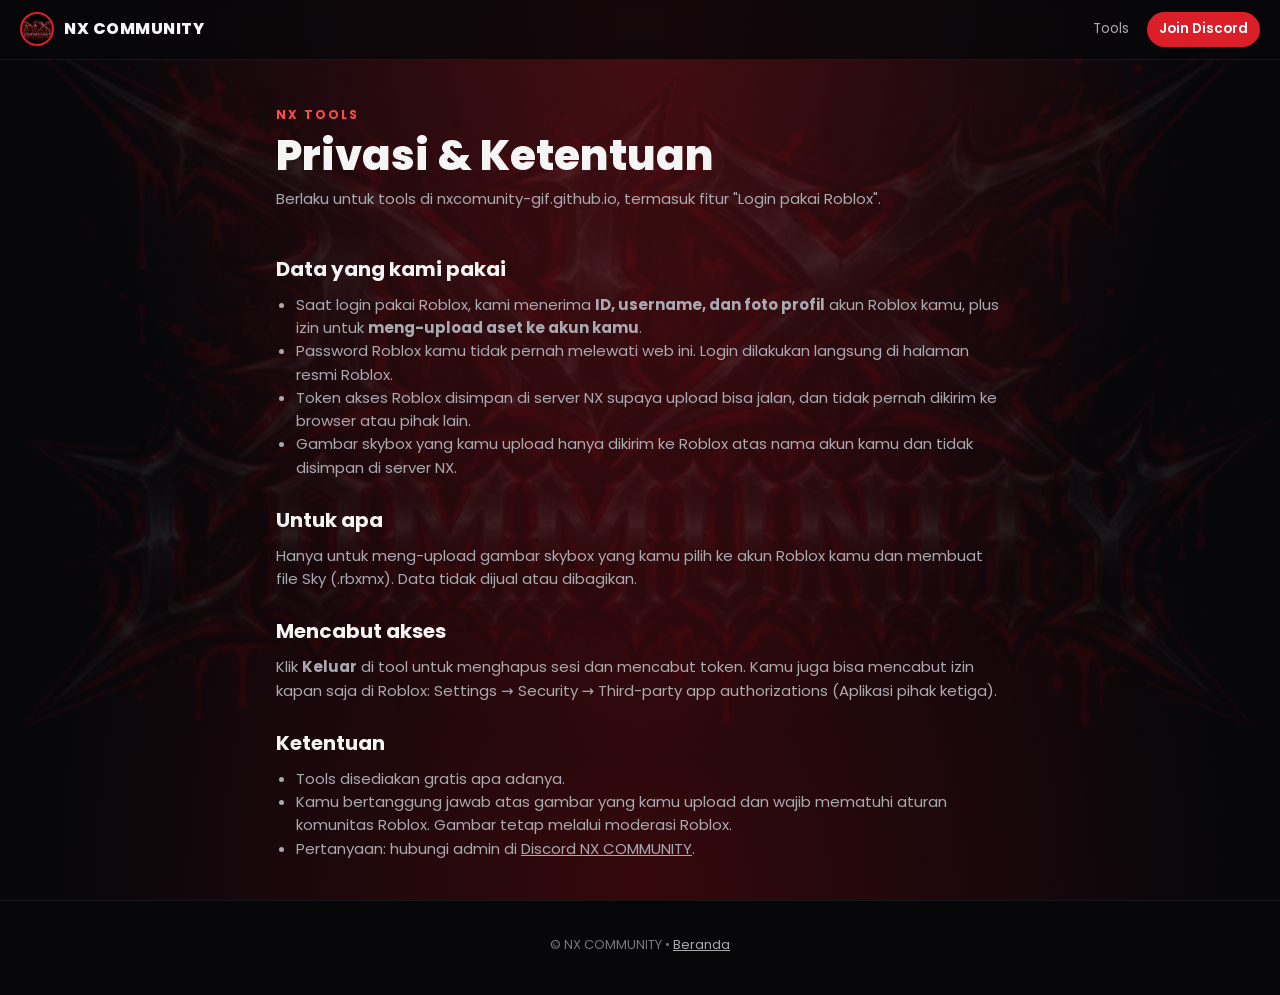
==== privasi.html @ ea33b89e "Skybox: login Roblox + upload otomatis, halaman privasi Co-Authored-By: Claude Opus 5.5 <noreply@ant" ====
<!doctype html>
<html lang="id">
<head>
<meta charset="utf-8">
<meta name="viewport" content="width=device-width, initial-scale=1">
<title>Privasi & Ketentuan — NX COMMUNITY</title>
<link rel="icon" href="nx_logo.webp">
<link rel="preconnect" href="https://fonts.googleapis.com">
<link href="https://fonts.googleapis.com/css2?family=Poppins:wght@400;600;700;800&display=swap" rel="stylesheet">
<link rel="stylesheet" href="style.css">
<style>
  .isi { max-width: 760px; padding-bottom: 40px; }
  .isi h2 { font-size: 20px; margin: 26px 0 8px; }
  .isi p, .isi li { color: var(--redup); font-size: 15px; }
  .isi ul { padding-left: 20px; }
</style>
</head>
<body>
<nav class="nav">
  <a class="merek" href="index.html"><span class="bulat"></span>NX COMMUNITY</a>
  <div class="menu"><a href="index.html#tools">Tools</a><a class="join" href="https://discord.gg/Rg8Uk4Msvd" target="_blank" rel="noopener">Join Discord</a></div>
</nav>
<main class="wadah isi">
  <div class="kepala-tool"><span class="label">NX Tools</span><h1>Privasi & Ketentuan</h1><p>Berlaku untuk tools di nxcomunity-gif.github.io, termasuk fitur "Login pakai Roblox".</p></div>

  <h2>Data yang kami pakai</h2>
  <ul>
    <li>Saat login pakai Roblox, kami menerima <b>ID, username, dan foto profil</b> akun Roblox kamu, plus izin untuk <b>meng-upload aset ke akun kamu</b>.</li>
    <li>Password Roblox kamu tidak pernah melewati web ini. Login dilakukan langsung di halaman resmi Roblox.</li>
    <li>Token akses Roblox disimpan di server NX supaya upload bisa jalan, dan tidak pernah dikirim ke browser atau pihak lain.</li>
    <li>Gambar skybox yang kamu upload hanya dikirim ke Roblox atas nama akun kamu dan tidak disimpan di server NX.</li>
  </ul>

  <h2>Untuk apa</h2>
  <p>Hanya untuk meng-upload gambar skybox yang kamu pilih ke akun Roblox kamu dan membuat file Sky (.rbxmx). Data tidak dijual atau dibagikan.</p>

  <h2>Mencabut akses</h2>
  <p>Klik <b>Keluar</b> di tool untuk menghapus sesi dan mencabut token. Kamu juga bisa mencabut izin kapan saja di Roblox: Settings → Security → Third-party app authorizations (Aplikasi pihak ketiga).</p>

  <h2>Ketentuan</h2>
  <ul>
    <li>Tools disediakan gratis apa adanya.</li>
    <li>Kamu bertanggung jawab atas gambar yang kamu upload dan wajib mematuhi aturan komunitas Roblox. Gambar tetap melalui moderasi Roblox.</li>
    <li>Pertanyaan: hubungi admin di <a href="https://discord.gg/Rg8Uk4Msvd" target="_blank" rel="noopener">Discord NX COMMUNITY</a>.</li>
  </ul>
</main>
<footer class="kaki"><div class="wadah">© NX COMMUNITY • <a href="index.html">Beranda</a></div></footer>
<script src="api.js"></script>
</body>
</html>
---- style.css ----
/* NX COMMUNITY — tema bersama semua halaman */
:root {
  --merah: #dc1e28;
  --merah-terang: #ff4a53;
  --merah-gelap: #6e0a10;
  --bg: #07070a;
  --kartu: rgba(22, 22, 28, .82);
  --garis: rgba(220, 30, 40, .35);
  --teks: #f5f5f5;
  --redup: #a9a9b2;
  --radius: 16px;
}
* { box-sizing: border-box; margin: 0; padding: 0; }
html { scroll-behavior: smooth; }
body {
  font-family: "Poppins", system-ui, sans-serif;
  color: var(--teks);
  background: var(--bg);
  overflow-x: hidden;
  line-height: 1.55;
}
a { color: inherit; }
img { max-width: 100%; display: block; }

/* background merah-hitam + logo samar + percikan api */
.bg { position: fixed; inset: 0; z-index: -2;
  background:
    radial-gradient(ellipse at 50% 0%, rgba(220,30,40,.30), transparent 60%),
    radial-gradient(ellipse at 50% 100%, rgba(110,10,16,.45), transparent 65%),
    var(--bg); }
.bg::before { content: ""; position: absolute; inset: -10%;
  background: url("nx_logo.webp") center 30% / min(160vw, 1300px) no-repeat;
  opacity: .08; filter: blur(1px); animation: napas 8s ease-in-out infinite; }
@keyframes napas { 50% { transform: scale(1.05); opacity: .13; } }
.api { position: fixed; inset: 0; z-index: -1; pointer-events: none; overflow: hidden; }
.api i { position: absolute; bottom: -10px; border-radius: 50%;
  background: var(--merah); box-shadow: 0 0 8px var(--merah);
  animation: naik linear infinite; opacity: 0; }
@keyframes naik { 10% { opacity: .9; } 100% { transform: translateY(-105vh) translateX(var(--geser)); opacity: 0; } }

/* navbar */
.nav { position: sticky; top: 0; z-index: 50;
  display: flex; align-items: center; justify-content: space-between; gap: 12px;
  padding: 12px 20px; background: rgba(7,7,10,.78); backdrop-filter: blur(10px);
  border-bottom: 1px solid rgba(220,30,40,.18); }
.nav .merek { display: flex; align-items: center; gap: 10px; text-decoration: none; font-weight: 800; letter-spacing: .5px; }
.nav .merek span.bulat { width: 34px; height: 34px; border-radius: 50%; border: 2px solid var(--merah);
  background: #000 url("nx_logo.webp") center / 150% no-repeat; }
.nav .menu { display: flex; gap: 6px; flex-wrap: wrap; justify-content: flex-end; }
.nav .menu a { text-decoration: none; font-size: 13.5px; padding: 7px 12px; border-radius: 999px; color: var(--redup); }
.nav .menu a:hover { color: var(--teks); background: rgba(255,255,255,.06); }
.nav .menu a.join { color: #fff; background: var(--merah); font-weight: 600; }
@media (max-width: 640px) { .nav .menu a:not(.join) { display: none; } }

.wadah { width: 100%; max-width: 1100px; margin: 0 auto; padding: 0 16px; }
section { padding: 56px 0; }
.label { display: inline-block; font-size: 12px; font-weight: 700; letter-spacing: 2px; color: var(--merah-terang);
  text-transform: uppercase; margin-bottom: 8px; }
h2.judul { font-size: clamp(26px, 5vw, 38px); font-weight: 800; line-height: 1.15; margin-bottom: 10px; }
p.lead { color: var(--redup); max-width: 620px; }

/* tombol */
.btn { display: inline-flex; align-items: center; justify-content: center; gap: 8px;
  padding: 13px 22px; border-radius: 12px; font-weight: 700; font-size: 15px; text-decoration: none;
  border: 1px solid var(--garis); background: var(--kartu); color: var(--teks); cursor: pointer;
  transition: transform .15s, box-shadow .15s, border-color .15s; font-family: inherit; }
.btn:hover { transform: translateY(-2px); border-color: var(--merah); box-shadow: 0 8px 24px rgba(220,30,40,.3); }
.btn.utama { background: linear-gradient(135deg, var(--merah), var(--merah-gelap)); border-color: var(--merah-terang); }
.btn:disabled { opacity: .5; cursor: not-allowed; transform: none; }

/* kartu */
.grid { display: grid; gap: 16px; grid-template-columns: repeat(auto-fit, minmax(min(300px, 100%), 1fr)); }
.kartu { position: relative; background: var(--kartu); border: 1px solid rgba(255,255,255,.07);
  border-radius: var(--radius); padding: 22px; text-decoration: none; display: flex; flex-direction: column; gap: 8px;
  transition: transform .15s, border-color .15s, box-shadow .15s; }
a.kartu:hover { transform: translateY(-3px); border-color: var(--garis); box-shadow: 0 10px 30px rgba(0,0,0,.5); }
.kartu .ikon { width: 46px; height: 46px; border-radius: 12px; display: grid; place-items: center;
  background: rgba(220,30,40,.14); color: var(--merah-terang); font-size: 22px; }
.kartu .tag { font-size: 11px; font-weight: 700; letter-spacing: 1.5px; color: var(--merah-terang); }
.kartu h3 { font-size: 18px; font-weight: 700; }
.kartu p { color: var(--redup); font-size: 14px; flex: 1; }
.kartu .aksi { font-size: 13px; font-weight: 700; color: var(--merah-terang); margin-top: 6px; }

/* panel tool */
.panel { background: var(--kartu); border: 1px solid rgba(255,255,255,.08); border-radius: var(--radius); padding: 22px; }
label.f { display: block; font-size: 13px; color: var(--redup); margin: 14px 0 6px; }
input.f, select.f, textarea.f { width: 100%; padding: 12px 14px; border-radius: 10px; font: inherit; font-size: 15px;
  color: var(--teks); background: rgba(0,0,0,.45); border: 1px solid rgba(255,255,255,.12); }
input.f:focus, select.f:focus, textarea.f:focus { outline: none; border-color: var(--merah); }

footer.kaki { padding: 34px 0 40px; text-align: center; color: #777; font-size: 13px; border-top: 1px solid rgba(255,255,255,.06); }
footer.kaki a { color: var(--redup); }

.kepala-tool { padding: 42px 0 18px; }
.kepala-tool h1 { font-size: clamp(28px, 6vw, 42px); font-weight: 800; line-height: 1.1; }
.kepala-tool p { color: var(--redup); margin-top: 8px; max-width: 640px; }
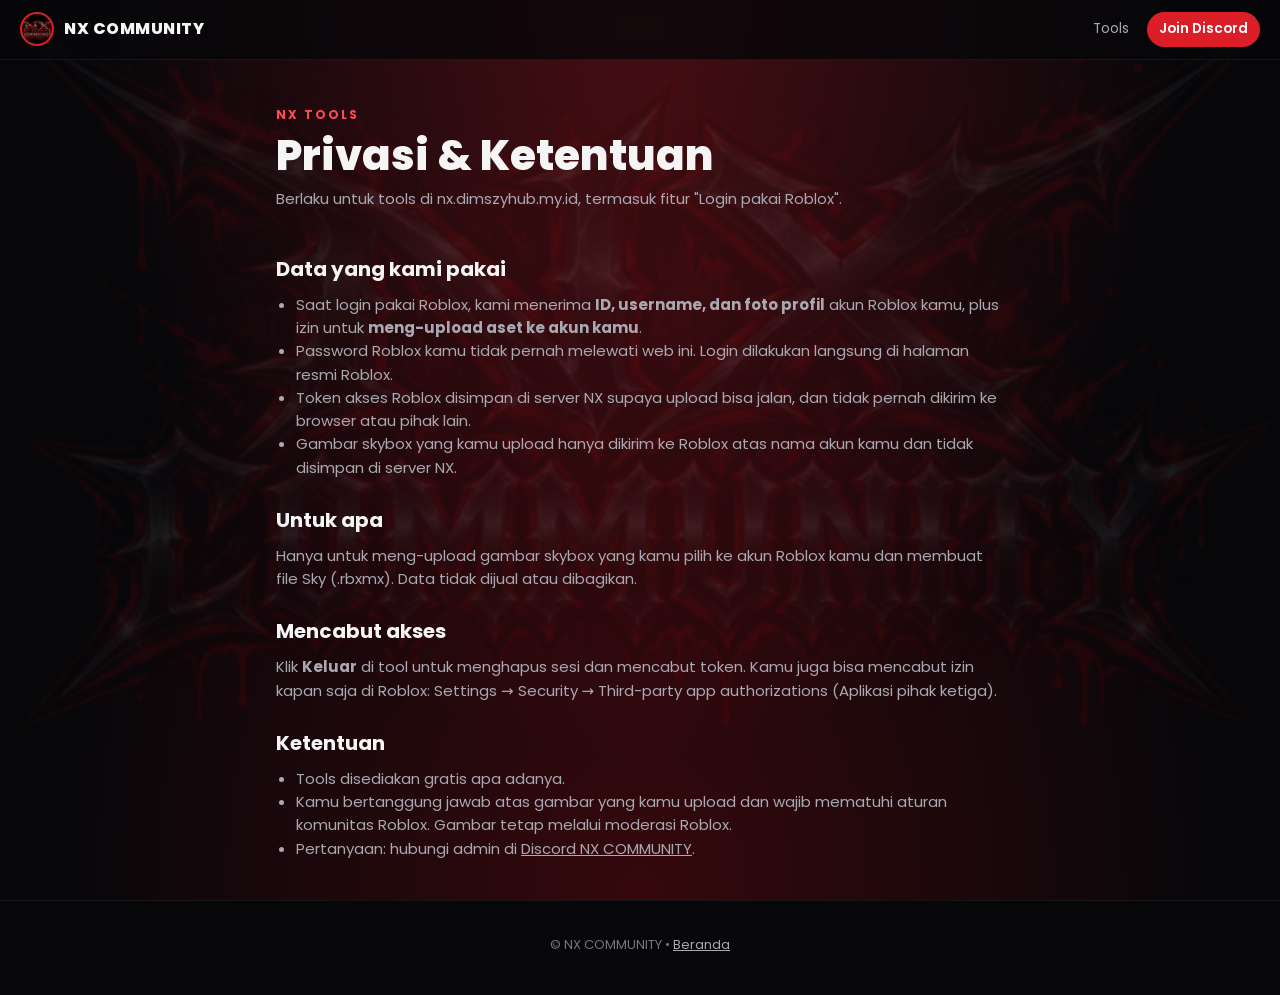
==== commit 3cc04d9a: "Update referensi domain ke nx.dimszyhub.my.id" ====
--- a/privasi.html
+++ b/privasi.html
@@ -21,7 +21,7 @@
   <div class="menu"><a href="index.html#tools">Tools</a><a class="join" href="https://discord.gg/Rg8Uk4Msvd" target="_blank" rel="noopener">Join Discord</a></div>
 </nav>
 <main class="wadah isi">
-  <div class="kepala-tool"><span class="label">NX Tools</span><h1>Privasi & Ketentuan</h1><p>Berlaku untuk tools di nxcomunity-gif.github.io, termasuk fitur "Login pakai Roblox".</p></div>
+  <div class="kepala-tool"><span class="label">NX Tools</span><h1>Privasi & Ketentuan</h1><p>Berlaku untuk tools di nx.dimszyhub.my.id, termasuk fitur "Login pakai Roblox".</p></div>
 
   <h2>Data yang kami pakai</h2>
   <ul>
--- a/style.css
+++ b/style.css
@@ -37,6 +37,13 @@
   background: var(--merah); box-shadow: 0 0 8px var(--merah);
   animation: naik linear infinite; opacity: 0; }
 @keyframes naik { 10% { opacity: .9; } 100% { transform: translateY(-105vh) translateX(var(--geser)); opacity: 0; } }
+
+/* pita donasi (di atas navbar) */
+.pita-donasi { text-align: center; padding: 8px 16px;
+  font-size: 13px; font-weight: 600; color: #fff; line-height: 1.4;
+  background: linear-gradient(90deg, var(--merah-gelap), var(--merah)); }
+.pita-donasi a { color: #fff; text-decoration: underline; font-weight: 800; }
+.pita-donasi a:hover { text-decoration: none; }
 
 /* navbar */
 .nav { position: sticky; top: 0; z-index: 50;
@@ -83,6 +90,7 @@
 
 /* panel tool */
 .panel { background: var(--kartu); border: 1px solid rgba(255,255,255,.08); border-radius: var(--radius); padding: 22px; }
+label.drop { display: block; width: 100%; }
 label.f { display: block; font-size: 13px; color: var(--redup); margin: 14px 0 6px; }
 input.f, select.f, textarea.f { width: 100%; padding: 12px 14px; border-radius: 10px; font: inherit; font-size: 15px;
   color: var(--teks); background: rgba(0,0,0,.45); border: 1px solid rgba(255,255,255,.12); }
